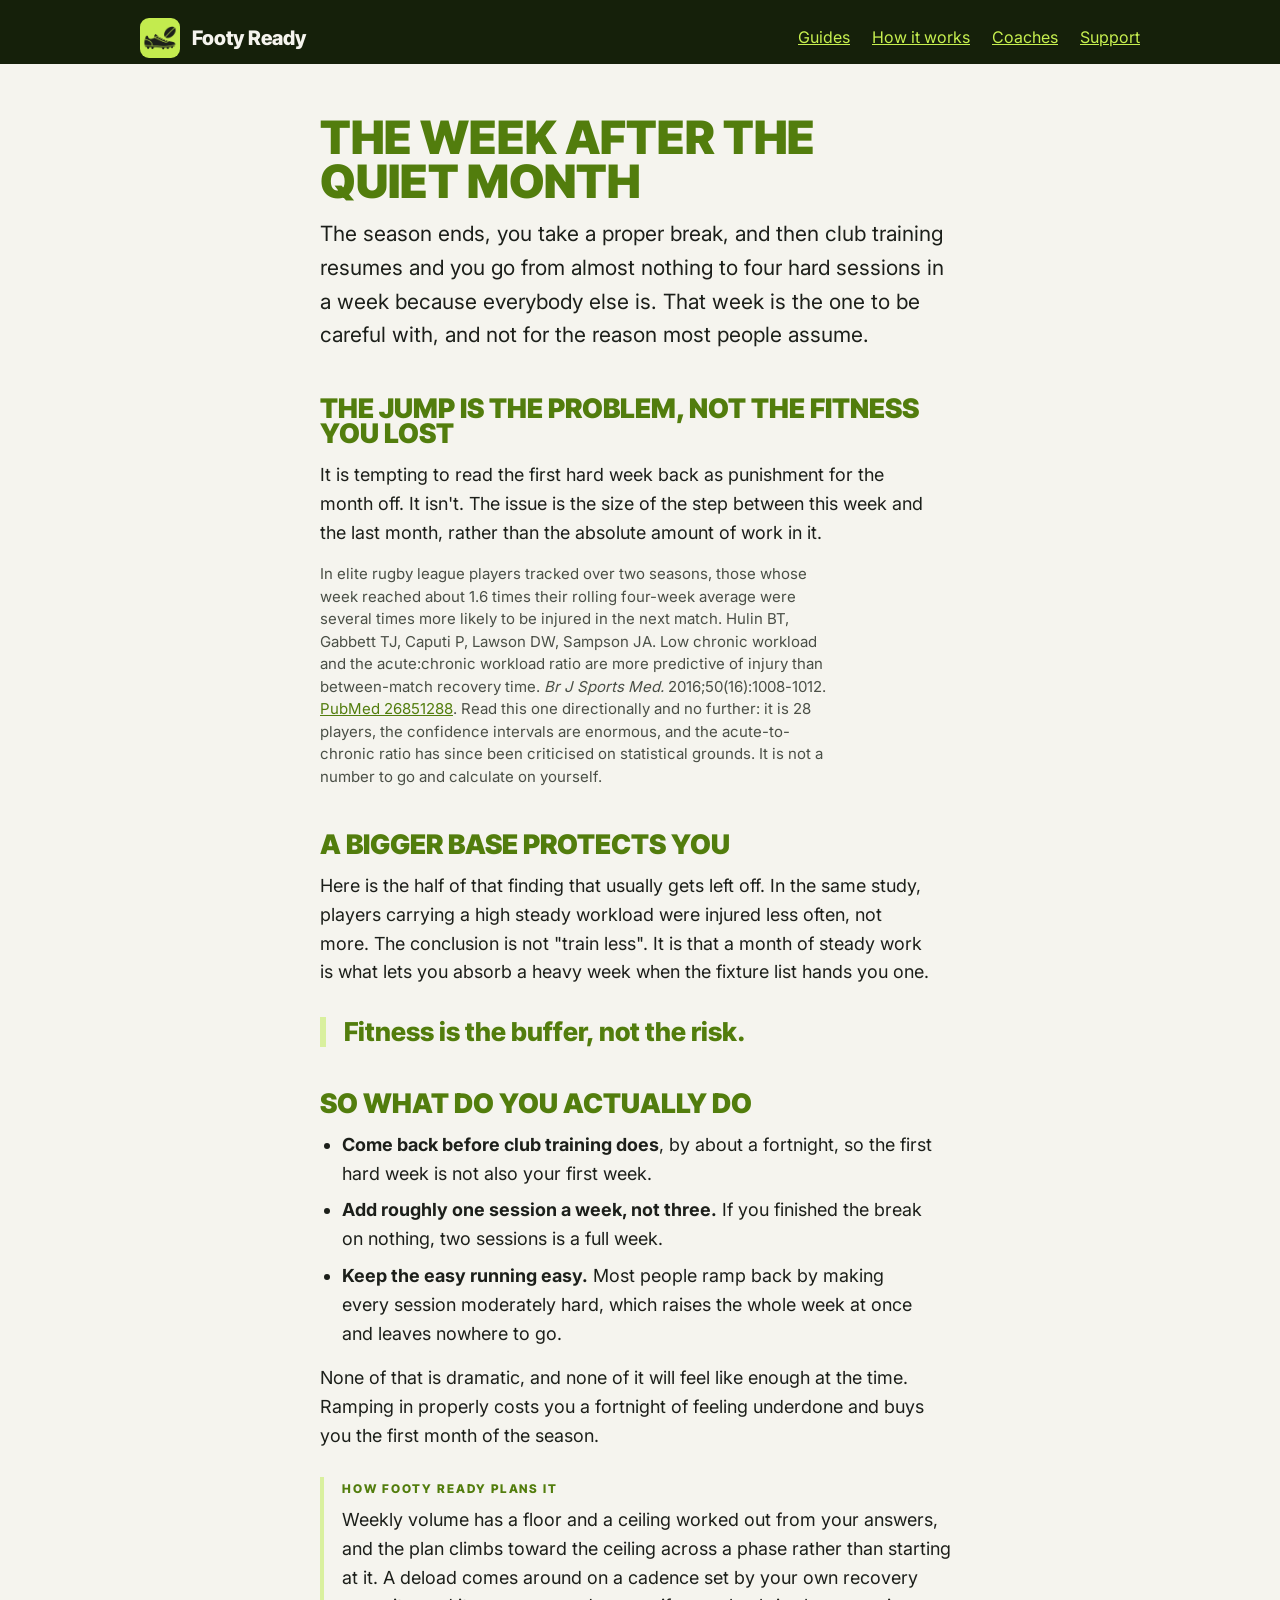
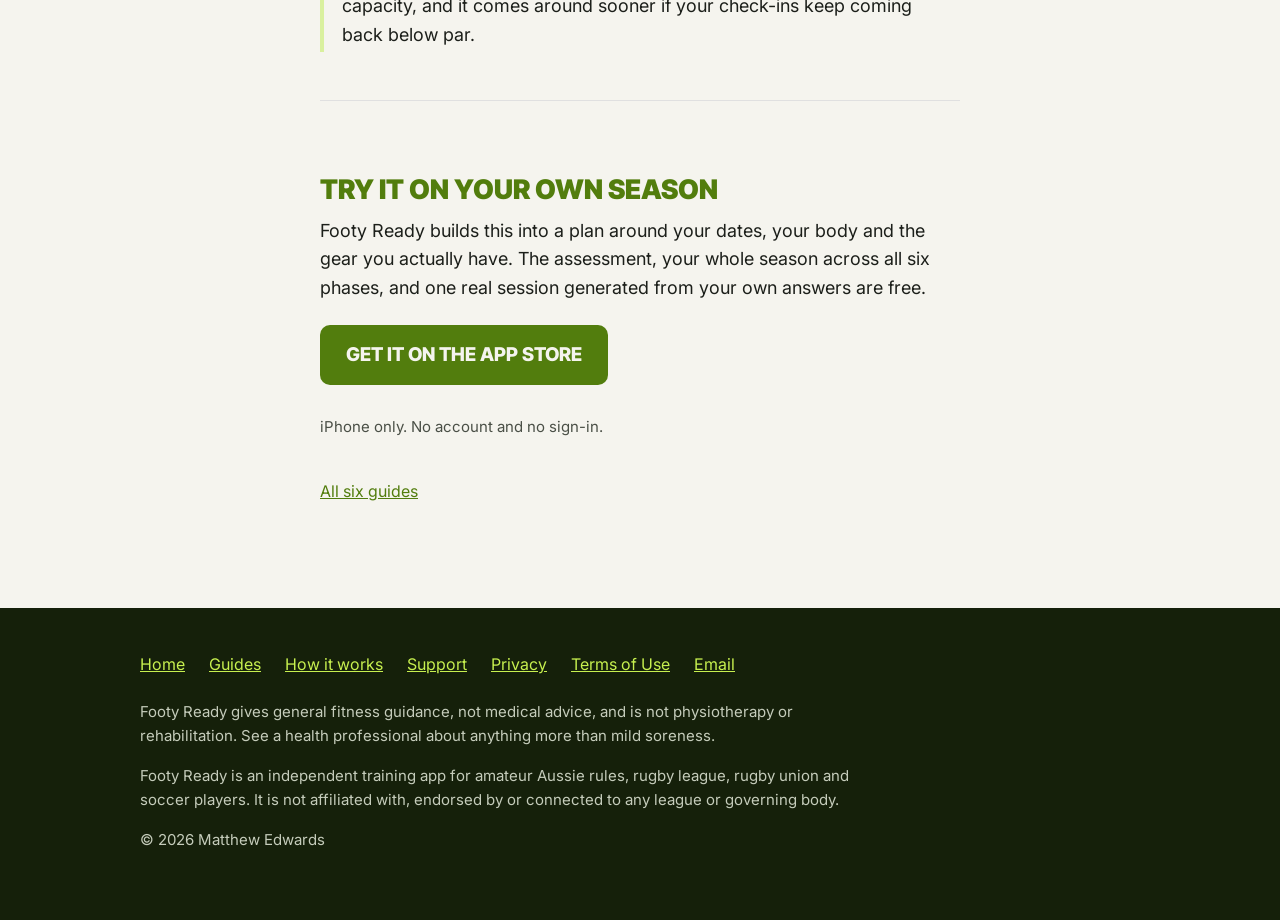
==== coming-back-after-the-off-season.html @ 71d46d75 "Add the six guides and the hub The finite guide library from the plan, reworked from carousels C1, C" ====
<!DOCTYPE html>
<html lang="en-AU">
<head>
<meta charset="UTF-8">
<meta name="viewport" content="width=device-width, initial-scale=1.0">
<title>Coming Back After the Off-Season: Footy Ready</title>
<meta name="description" content="Coming back after the off-season: why the jump from a quiet month to a full training week is the risk, and how to ramp back in without it.">
<link rel="canonical" href="https://mattye27888.github.io/footy-ready-pages/coming-back-after-the-off-season.html">
<meta name="apple-itunes-app" content="app-id=6807821197">
<link rel="icon" href="img/favicon.png">
<link rel="apple-touch-icon" href="img/icon.png">
<link rel="stylesheet" href="site.css">
<script type="application/ld+json">
{
  "@context": "https://schema.org",
  "@type": "Article",
  "headline": "The week after the quiet month",
  "description": "Coming back after the off-season: why the jump from a quiet month to a full training week is the risk, and how to ramp back in without it.",
  "inLanguage": "en-AU",
  "datePublished": "2026-09-17",
  "mainEntityOfPage": "https://mattye27888.github.io/footy-ready-pages/coming-back-after-the-off-season.html",
  "isPartOf": { "@id": "https://mattye27888.github.io/footy-ready-pages/#site" },
  "author": { "@id": "https://mattye27888.github.io/footy-ready-pages/#org" },
  "publisher": { "@id": "https://mattye27888.github.io/footy-ready-pages/#org" }
}
</script>
</head>
<body>

<header class="olive">
  <div class="wrap">
    <div class="bar">
      <a class="brand" href="./">
        <img src="img/icon.png" alt="">
        <span>Footy Ready</span>
      </a>
      <nav>
        <a href="guides.html">Guides</a>
        <a href="how-it-works.html">How it works</a>
        <a href="./#coaches">Coaches</a>
        <a href="support.html">Support</a>
      </nav>
    </div>
  </div>
</header>

<section class="bone doc">
  <div class="wrap">
    <h1>The week after the quiet month</h1>
    <p class="lede">The season ends, you take a proper break, and then club training resumes and you go from almost nothing to four hard sessions in a week because everybody else is. That week is the one to be careful with, and not for the reason most people assume.</p>
    <h2 id="jump">The jump is the problem, not the fitness you lost</h2>
    <p>It is tempting to read the first hard week back as punishment for the month off. It isn't. The issue is the size of the step between this week and the last month, rather than the absolute amount of work in it.</p>
    <p class="cite">In elite rugby league players tracked over two seasons, those whose week reached about 1.6 times their rolling four-week average were several times more likely to be injured in the next match. Hulin BT, Gabbett TJ, Caputi P, Lawson DW, Sampson JA. Low chronic workload and the acute:chronic workload ratio are more predictive of injury than between-match recovery time. <em>Br J Sports Med.</em> 2016;50(16):1008-1012. <a href="https://pubmed.ncbi.nlm.nih.gov/26851288/">PubMed 26851288</a>. Read this one directionally and no further: it is 28 players, the confidence intervals are enormous, and the acute-to-chronic ratio has since been criticised on statistical grounds. It is not a number to go and calculate on yourself.</p>
    <h2 id="base">A bigger base protects you</h2>
    <p>Here is the half of that finding that usually gets left off. In the same study, players carrying a high steady workload were injured less often, not more. The conclusion is not "train less". It is that a month of steady work is what lets you absorb a heavy week when the fixture list hands you one.</p>
    <p class="pull">Fitness is the buffer, not the risk.</p>
    <h2 id="what">So what do you actually do</h2>
    <ul>
      <li><strong>Come back before club training does</strong>, by about a fortnight, so the first hard week is not also your first week.</li>
      <li><strong>Add roughly one session a week, not three.</strong> If you finished the break on nothing, two sessions is a full week.</li>
      <li><strong>Keep the easy running easy.</strong> Most people ramp back by making every session moderately hard, which raises the whole week at once and leaves nowhere to go.</li>
    </ul>
    <p>None of that is dramatic, and none of it will feel like enough at the time. Ramping in properly costs you a fortnight of feeling underdone and buys you the first month of the season.</p>
    <div class="plan">
      <span class="tag">How Footy Ready plans it</span>
      <p>Weekly volume has a floor and a ceiling worked out from your answers, and the plan climbs toward the ceiling across a phase rather than starting at it. A deload comes around on a cadence set by your own recovery capacity, and it comes around sooner if your check-ins keep coming back below par.</p>
    </div>

    <div class="end">
      <h2>Try it on your own season</h2>
      <p>Footy Ready builds this into a plan around your dates, your body and the gear you actually have. The assessment, your whole season across all six phases, and one real session generated from your own answers are free.</p>
      <p><a class="cta" href="https://apps.apple.com/au/app/footy-ready-training-plan/id6807821197?ct=guide-comeback">Get it on the App Store</a></p>
      <p class="note">iPhone only. No account and no sign-in.</p>
      <p class="backlink"><a href="guides.html">All six guides</a></p>
    </div>
  </div>
</section>

<footer>
  <div class="wrap">
    <p class="links">
      <a href="./">Home</a>
      <a href="guides.html">Guides</a>
      <a href="how-it-works.html">How it works</a>
      <a href="support.html">Support</a>
      <a href="privacy.html">Privacy</a>
      <a href="https://www.apple.com/legal/internet-services/itunes/dev/stdeula/">Terms of Use</a>
      <a href="mailto:mattsappdevelopment@gmail.com">Email</a>
    </p>
    <p>Footy Ready gives general fitness guidance, not medical advice, and is not physiotherapy or rehabilitation. See a health professional about anything more than mild soreness.</p>
    <p>Footy Ready is an independent training app for amateur Aussie rules, rugby league, rugby union and soccer players. It is not affiliated with, endorsed by or connected to any league or governing body.</p>
    <p>&copy; 2026 Matthew Edwards</p>
  </div>
</footer>

</body>
</html>
---- site.css ----
/* Colour and type are Marketing/BRAND-KIT.md sections 2 and 3, which come in turn
   from the app's own Theme.swift. Change the app first, the kit second and this
   page third, never the other way around. One accent per section: olive carries
   chartreuse, bone carries field green, and the two greens never meet. */
@font-face {
  font-family: "Inter Tight";
  src: url("fonts/InterTight.woff2") format("woff2-variations");
  font-weight: 100 900;
  font-display: swap;
}
@font-face {
  font-family: "Inter Var";
  src: url("fonts/Inter.woff2") format("woff2-variations");
  font-weight: 100 900;
  font-display: swap;
}

:root {
  --olive: #15200A;
  --chartreuse: #C7F04F;
  --bone: #F5F4EE;
  --ink: #1C1F1A;
  --field: #527D0D;
  --tint: #D9F09E;
  --hairline: #E0E0E0;
  --ink-soft: #4A4F46;
  --bone-soft: #C5CCBB;
  --head: "Inter Tight", -apple-system, BlinkMacSystemFont, "Segoe UI", Roboto, sans-serif;
  --body: "Inter Var", -apple-system, BlinkMacSystemFont, "Segoe UI", Roboto, sans-serif;
}

* { box-sizing: border-box; }
html { scroll-behavior: smooth; }

body {
  margin: 0;
  background: var(--bone);
  color: var(--ink);
  font-family: var(--body);
  font-optical-sizing: auto;
  font-size: 18px;
  line-height: 1.6;
  -webkit-font-smoothing: antialiased;
}

.wrap { max-width: 1040px; margin: 0 auto; padding: 0 20px; }

section { padding: 64px 0; }
.olive { background: var(--olive); color: var(--bone); }
.bone { background: var(--bone); color: var(--ink); }

h1, h2, h3 {
  font-family: var(--head);
  font-weight: 900;
  line-height: 0.95;
  margin: 0 0 18px;
  text-transform: uppercase;
}
h1 { font-size: clamp(40px, 8vw, 78px); }
/* The brand sits inside the H1 so the page's main heading names the product as
   well as the promise, without a second headline competing in the hero. */
.eyebrow {
  display: block;
  font-size: 13px;
  font-weight: 700;
  letter-spacing: 0.2em;
  line-height: 1;
  color: var(--bone-soft);
  margin-bottom: 20px;
}
h2 { font-size: clamp(32px, 6vw, 58px); }
h3 { font-size: 20px; line-height: 1.15; }
.olive h1, .olive h2, .olive h3 { color: var(--chartreuse); }
.bone h2, .bone h3 { color: var(--field); }

p { margin: 0 0 16px; }
.lede { font-size: clamp(18px, 2.1vw, 21px); max-width: 32em; }
.note { font-size: 15px; line-height: 1.55; max-width: 38em; }
.olive .note { color: var(--bone-soft); }
.bone .note { color: var(--ink-soft); }

a { color: inherit; }
.olive a { color: var(--chartreuse); }
.bone a { color: var(--field); }

.bar {
  display: flex; align-items: center; justify-content: space-between;
  gap: 16px; padding: 18px 0 6px;
}
.brand { display: flex; align-items: center; gap: 12px; text-decoration: none; }
.brand img { width: 40px; height: 40px; border-radius: 9px; display: block; }
.brand span { font-family: var(--head); font-weight: 800; font-size: 20px; color: var(--bone); white-space: nowrap; }
.bar nav { font-size: 16px; white-space: nowrap; }
.bar nav a { margin-left: 18px; }

.hero { padding-top: 28px; padding-bottom: 0; }
.hero-grid { display: grid; gap: 32px; align-items: end; grid-template-columns: 1fr; }
.hero-shot { margin: 0; }
.hero-shot img { width: 100%; max-width: 300px; height: auto; display: block; margin: 0 auto; }

.cta {
  display: inline-block;
  background: var(--chartreuse);
  font-family: var(--head);
  font-weight: 800;
  font-size: 19px;
  text-transform: uppercase;
  text-decoration: none;
  padding: 15px 26px;
  border-radius: 10px;
  margin: 6px 0 14px;
}
.olive .cta { background: var(--chartreuse); color: var(--olive); }
.bone .cta { background: var(--field); color: var(--bone); }

.codes { padding: 36px 0; border-bottom: 1px solid var(--hairline); }
.codes ul {
  list-style: none; margin: 0 0 14px; padding: 0;
  display: flex; flex-wrap: wrap; gap: 8px 28px;
  font-family: var(--head); font-weight: 800; text-transform: uppercase;
  font-size: clamp(18px, 2.6vw, 26px); color: var(--field);
}

.features { display: grid; gap: 34px; grid-template-columns: 1fr; margin-top: 44px; }
.features p { margin: 0; }
.features .rule { width: 44px; height: 4px; background: var(--tint); margin-bottom: 14px; }
.features .lead .rule { width: 76px; height: 6px; }
.features .lead h3 { font-size: clamp(23px, 3vw, 32px); }
.features .lead p { font-size: 19px; max-width: 34em; }
.features .minor h3 { font-size: 18px; }
.features .minor p { font-size: 16px; line-height: 1.55; }
.bone .features .minor p { color: var(--ink-soft); }

.split { display: grid; gap: 36px; align-items: center; grid-template-columns: 1fr; }
.split .shot { margin: 0; }
/* The device crops carry their own olive ground, so on a bone section the figure
   becomes a deliberate olive panel rather than a stray dark rectangle. */
.bone .split .shot {
  background: var(--olive);
  border-radius: 18px;
  overflow: hidden;
  padding: 30px 0 0;
}
.split .shot img { width: 100%; max-width: 280px; height: auto; display: block; margin: 0 auto; }

.centre { text-align: center; }
.centre .lede { margin-left: auto; margin-right: auto; }

footer { background: var(--olive); color: var(--bone-soft); padding: 44px 0 52px; font-size: 15px; }
footer a { color: var(--chartreuse); }
footer .links { margin-bottom: 22px; font-size: 16px; }
footer .links a { margin-right: 20px; display: inline-block; }
footer p { max-width: 48em; }

@media (max-width: 420px) {
  .brand img { width: 34px; height: 34px; }
  .brand span { font-size: 18px; }
  .bar nav { font-size: 15px; }
  .bar nav a { margin-left: 14px; }
}

@media (min-width: 760px) {
  section { padding: 88px 0; }
  .hero-grid { grid-template-columns: 1.1fr 0.9fr; gap: 52px; }
  .hero-shot img { max-width: 330px; }
  .hero-copy { padding-bottom: 56px; }
  .features { grid-template-columns: 1fr 1fr; gap: 46px 48px; }
  .features .lead { grid-column: 1 / -1; }
  .split { grid-template-columns: 0.85fr 1.15fr; gap: 56px; }
  .split.reverse .shot { order: 2; }
}

/* ---------------------------------------------------------------------------
   Document pages: support, privacy, how it works. Same shell as the landing
   page, a prose measure instead of a grid, and the display sizes stepped down
   because a 78px uppercase page title is a hero, not a heading. Bone ground
   throughout, so the accent is field green and never chartreuse.
   --------------------------------------------------------------------------- */

.doc .wrap { max-width: 680px; }
.doc { padding-top: 52px; }
.doc h1 { font-size: clamp(30px, 5.4vw, 46px); color: var(--field); margin-bottom: 14px; }
.doc h2 { font-size: clamp(21px, 3vw, 27px); margin: 44px 0 14px; }
.doc h3 { font-size: 19px; margin: 30px 0 8px; text-transform: none; letter-spacing: -0.01em; }
.doc p { max-width: 34em; }
.doc .meta {
  font-family: var(--head); font-weight: 700; font-size: 13px;
  letter-spacing: 0.16em; text-transform: uppercase;
  color: var(--ink-soft); margin: 0 0 34px;
}
.doc ul { max-width: 34em; margin: 0 0 16px; padding-left: 22px; }
.doc li { margin-bottom: 8px; }
.doc .lede { margin-bottom: 26px; }

/* A question and its answer are one unit, so the answer must not be able to
   drift away from its heading. */
.doc h3 + p { margin-top: 0; }

/* The engine descriptions that are the app's own behaviour rather than
   published research. Section C of the stat bank requires them to be labelled
   as such and never given an academic source line. */
.doc .plan {
  border-left: 4px solid var(--tint);
  padding: 2px 0 2px 18px;
  margin: 26px 0;
}
.doc .plan p:last-child { margin-bottom: 0; }
.doc .plan .tag {
  display: block;
  font-family: var(--head); font-weight: 800; font-size: 12px;
  letter-spacing: 0.16em; text-transform: uppercase;
  color: var(--field); margin-bottom: 8px;
}

/* Citations. The named study and its population are the point, so they are
   readable text rather than a superscript nobody opens. */
.doc .cite {
  font-size: 15px; line-height: 1.5; color: var(--ink-soft);
  max-width: 34em; margin: 0 0 16px;
}

.doc .tbl { width: 100%; border-collapse: collapse; margin: 0 0 20px; font-size: 16px; }
.doc .tbl th, .doc .tbl td {
  text-align: left; vertical-align: top;
  padding: 11px 14px 11px 0; border-bottom: 1px solid var(--hairline);
}
.doc .tbl th {
  font-family: var(--head); font-weight: 800; font-size: 13px;
  letter-spacing: 0.1em; text-transform: uppercase; color: var(--field);
  border-bottom-width: 2px;
}
.doc .tbl td:first-child { font-weight: 600; padding-right: 20px; }

.doc .end { margin-top: 48px; padding-top: 32px; border-top: 1px solid var(--hairline); }

/* Three nav items plus the wordmark overflow a narrow phone, and the bar is
   nowrap so it would overflow silently rather than wrapping. */
.bar { flex-wrap: wrap; }
@media (max-width: 520px) {
  .bar nav { font-size: 15px; }
  .bar nav a { margin-left: 13px; }
}

/* ---------------------------------------------------------------------------
   The guide hub. Cards carry no dates, because the set is finite and complete:
   a date implies a cadence nobody has committed to, and it is the first thing
   to look stale.
   --------------------------------------------------------------------------- */

.cards { display: grid; gap: 0; margin: 34px 0 0; }
.cards a {
  display: block; text-decoration: none;
  padding: 24px 0; border-top: 1px solid var(--hairline);
}
.cards a:last-child { border-bottom: 1px solid var(--hairline); }
.cards h3 {
  font-family: var(--head); font-weight: 900; text-transform: uppercase;
  font-size: clamp(19px, 2.4vw, 23px); line-height: 1.05;
  color: var(--field); margin: 0 0 8px;
}
.cards p { margin: 0; font-size: 16px; line-height: 1.5; color: var(--ink-soft); max-width: 38em; }

/* A highlight lifted from the carousel it was written for. One or two a page:
   more and the page is shouting rather than making a point. */
.doc .pull {
  font-family: var(--head); font-weight: 800;
  font-size: clamp(20px, 2.6vw, 26px); line-height: 1.15;
  color: var(--field); text-transform: none;
  max-width: 22em; margin: 30px 0;
  padding-left: 18px; border-left: 6px solid var(--tint);
}

.doc .backlink { margin-top: 40px; font-size: 16px; }
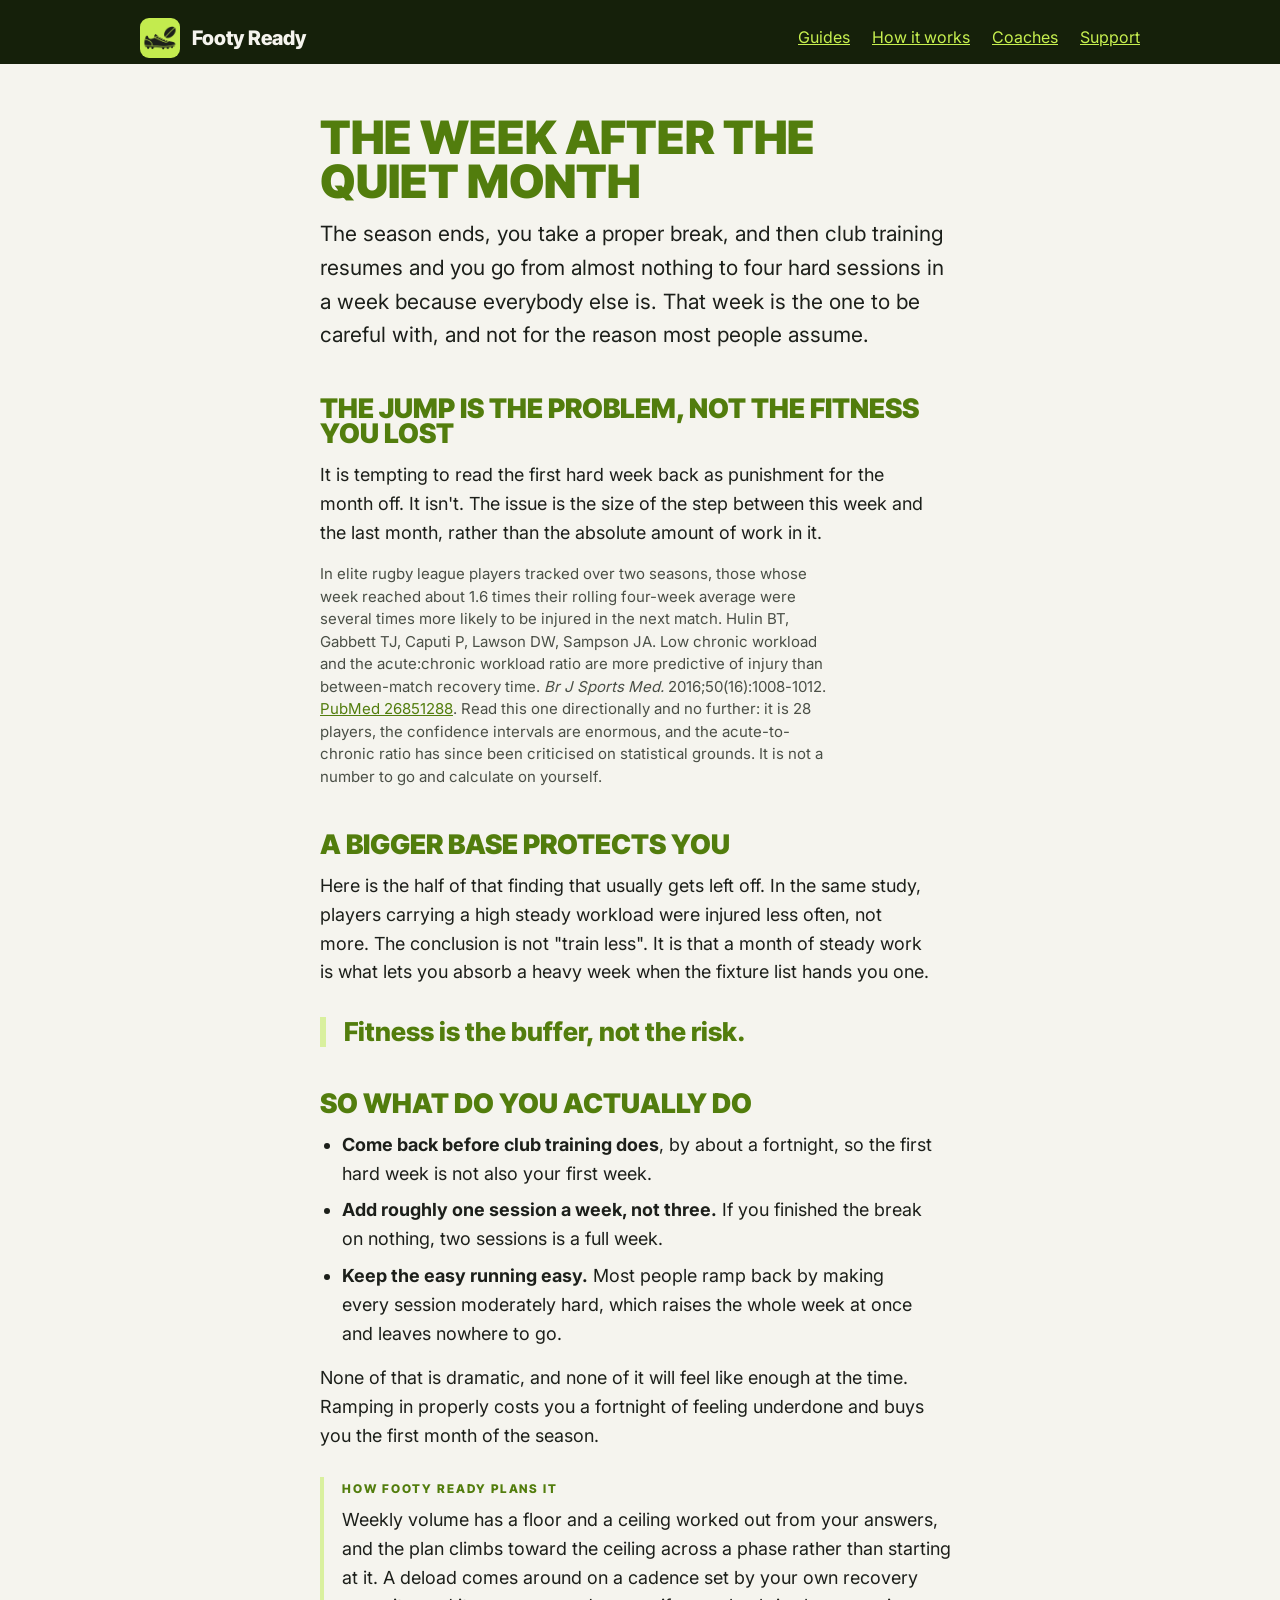
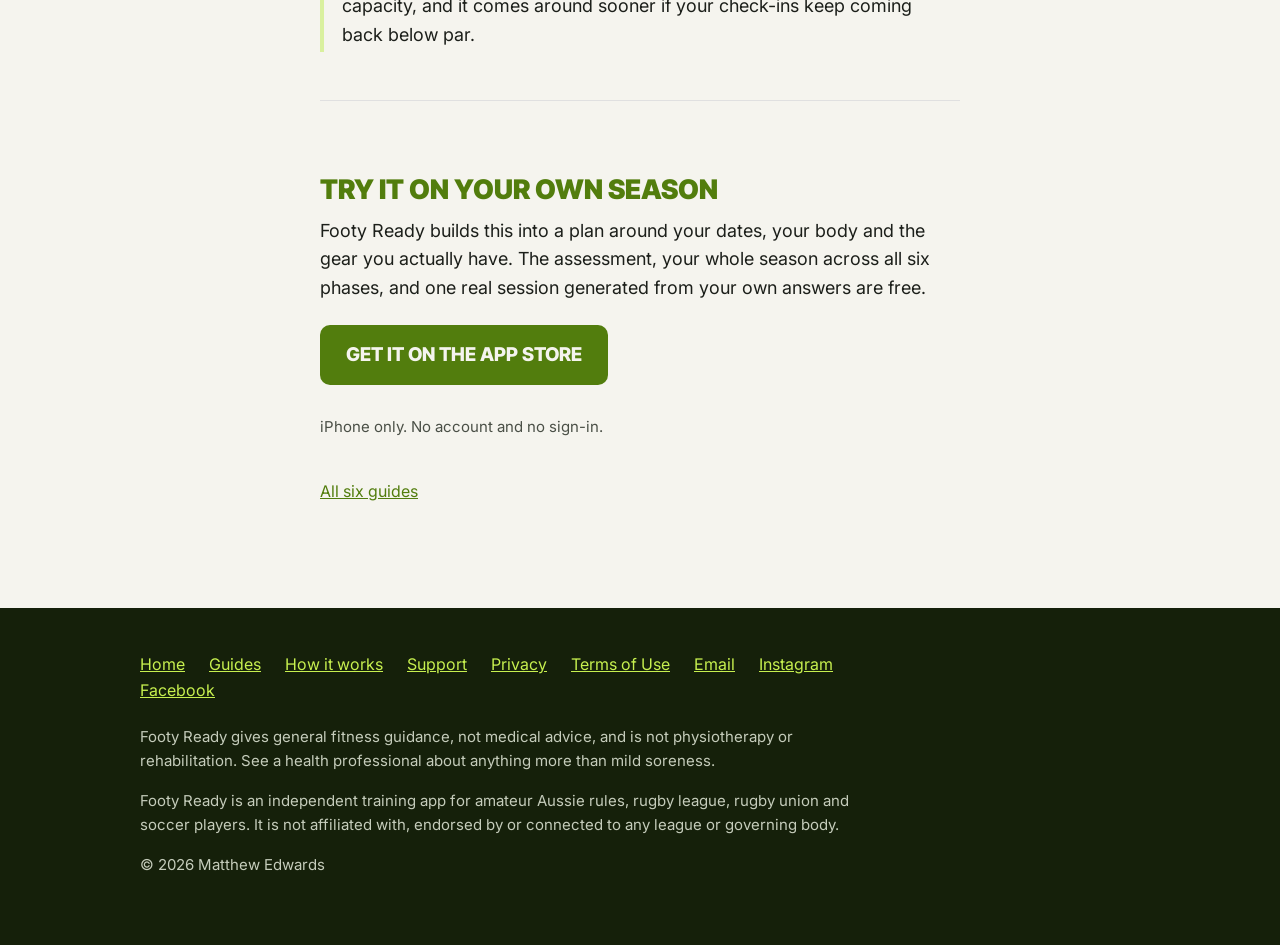
==== commit cd9434d0: "Link the socials from every footer, and add Facebook to sameAs Matthew's second piece of feedback wa" ====
--- a/coming-back-after-the-off-season.html
+++ b/coming-back-after-the-off-season.html
@@ -5,7 +5,7 @@
 <meta name="viewport" content="width=device-width, initial-scale=1.0">
 <title>Coming Back After the Off-Season: Footy Ready</title>
 <meta name="description" content="Coming back after the off-season: why the jump from a quiet month to a full training week is the risk, and how to ramp back in without it.">
-<link rel="canonical" href="https://mattye27888.github.io/footy-ready-pages/coming-back-after-the-off-season.html">
+<link rel="canonical" href="https://footyreadyapp.com.au/coming-back-after-the-off-season.html">
 <meta name="apple-itunes-app" content="app-id=6807821197">
 <link rel="icon" href="img/favicon.png">
 <link rel="apple-touch-icon" href="img/icon.png">
@@ -18,10 +18,10 @@
   "description": "Coming back after the off-season: why the jump from a quiet month to a full training week is the risk, and how to ramp back in without it.",
   "inLanguage": "en-AU",
   "datePublished": "2026-09-17",
-  "mainEntityOfPage": "https://mattye27888.github.io/footy-ready-pages/coming-back-after-the-off-season.html",
-  "isPartOf": { "@id": "https://mattye27888.github.io/footy-ready-pages/#site" },
-  "author": { "@id": "https://mattye27888.github.io/footy-ready-pages/#org" },
-  "publisher": { "@id": "https://mattye27888.github.io/footy-ready-pages/#org" }
+  "mainEntityOfPage": "https://footyreadyapp.com.au/coming-back-after-the-off-season.html",
+  "isPartOf": { "@id": "https://footyreadyapp.com.au/#site" },
+  "author": { "@id": "https://footyreadyapp.com.au/#org" },
+  "publisher": { "@id": "https://footyreadyapp.com.au/#org" }
 }
 </script>
 </head>
@@ -86,6 +86,8 @@
       <a href="privacy.html">Privacy</a>
       <a href="https://www.apple.com/legal/internet-services/itunes/dev/stdeula/">Terms of Use</a>
       <a href="mailto:mattsappdevelopment@gmail.com">Email</a>
+      <a href="https://www.instagram.com/footyreadyapp/">Instagram</a>
+      <a href="https://www.facebook.com/profile.php?id=61594351435169">Facebook</a>
     </p>
     <p>Footy Ready gives general fitness guidance, not medical advice, and is not physiotherapy or rehabilitation. See a health professional about anything more than mild soreness.</p>
     <p>Footy Ready is an independent training app for amateur Aussie rules, rugby league, rugby union and soccer players. It is not affiliated with, endorsed by or connected to any league or governing body.</p>
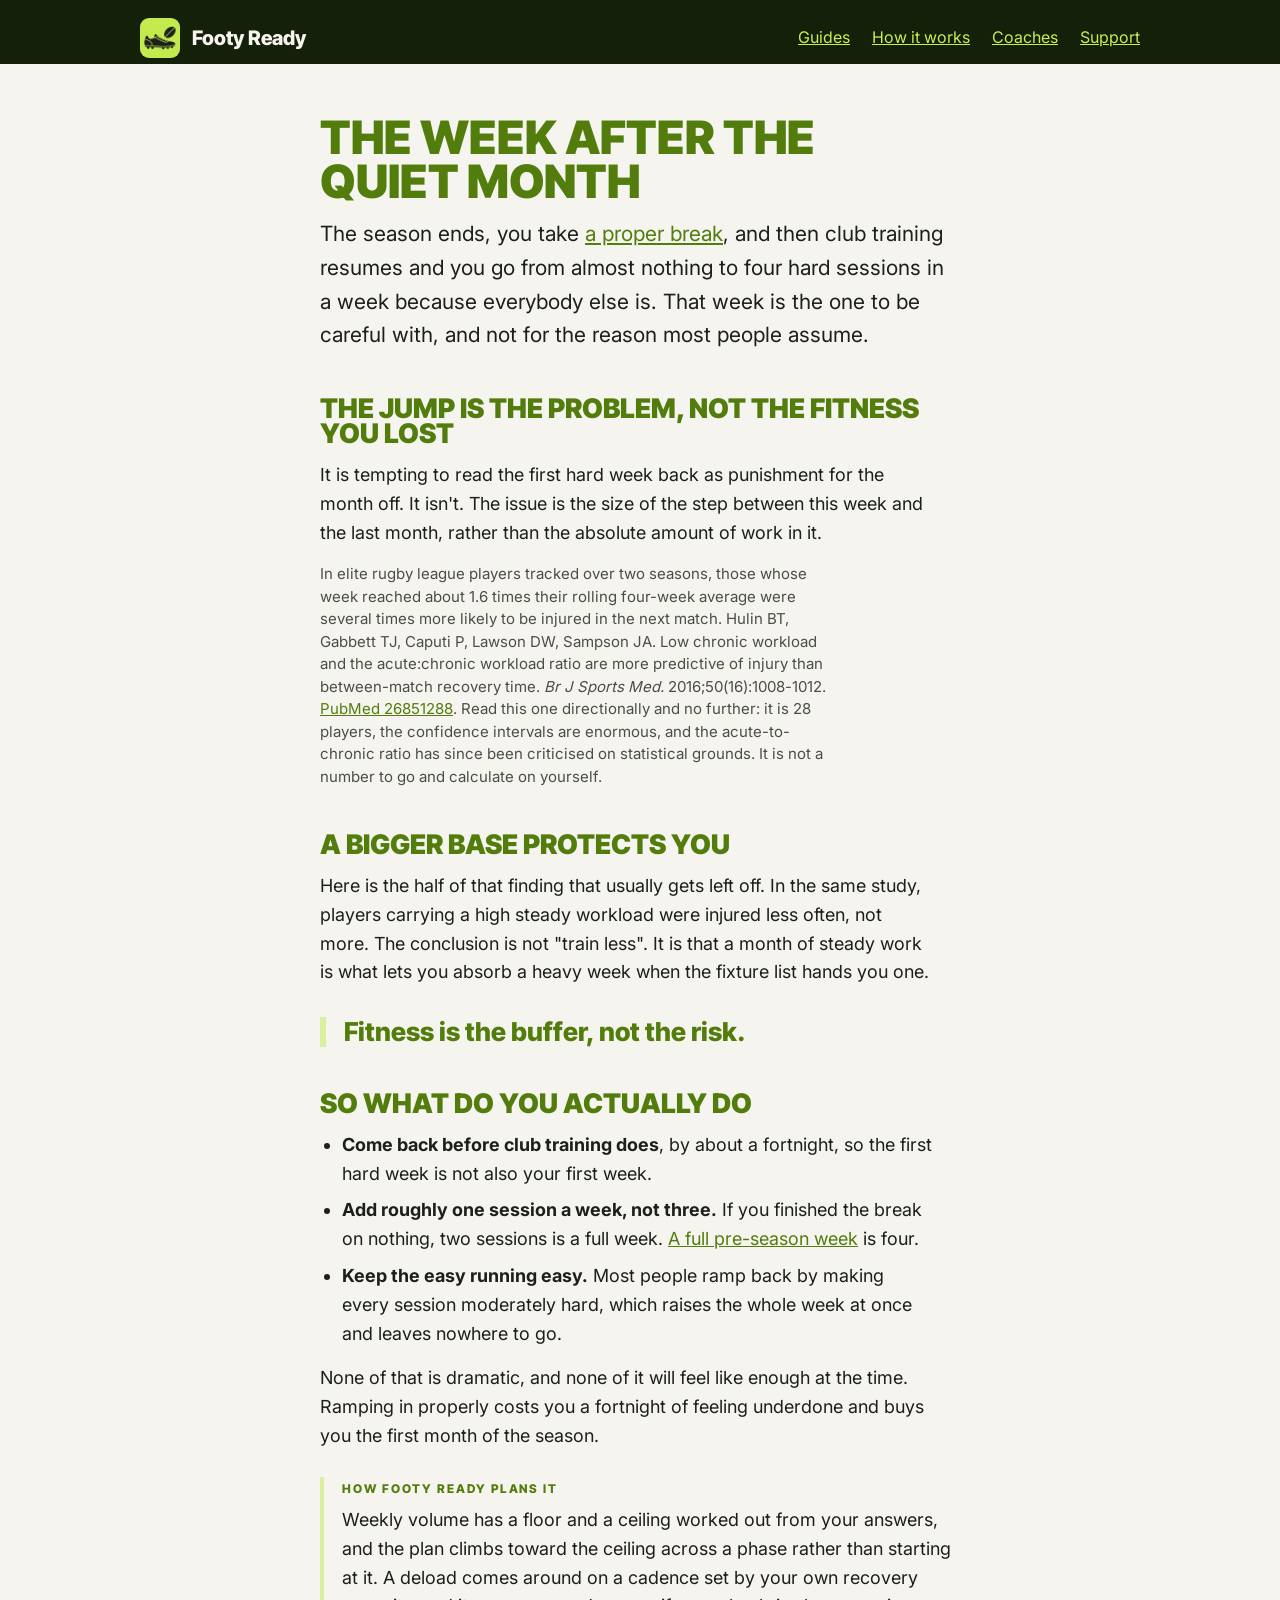
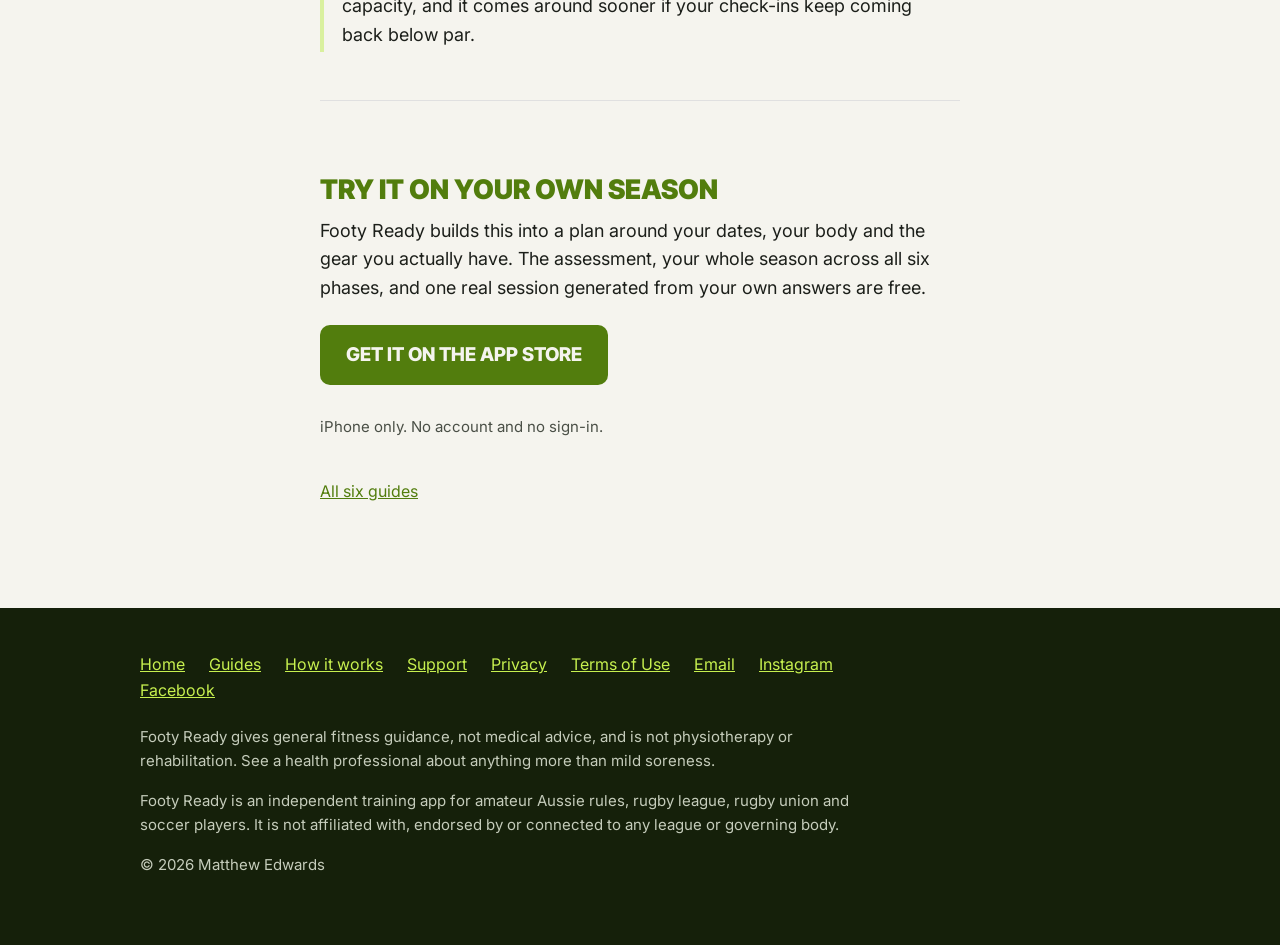
==== commit c8030d5e: "Cross-link the guides where the prose already overlaps Each guide had exactly one in-body link out, " ====
--- a/coming-back-after-the-off-season.html
+++ b/coming-back-after-the-off-season.html
@@ -7,6 +7,12 @@
 <meta name="description" content="Coming back after the off-season: why the jump from a quiet month to a full training week is the risk, and how to ramp back in without it.">
 <link rel="canonical" href="https://footyreadyapp.com.au/coming-back-after-the-off-season.html">
 <meta name="apple-itunes-app" content="app-id=6807821197">
+<meta property="og:type" content="article">
+<meta property="og:title" content="Coming Back After the Off-Season: Footy Ready">
+<meta property="og:description" content="Coming back after the off-season: why the jump from a quiet month to a full training week is the risk, and how to ramp back in without it.">
+<meta property="og:image" content="https://footyreadyapp.com.au/img/og.png">
+<meta property="og:url" content="https://footyreadyapp.com.au/coming-back-after-the-off-season.html">
+<meta name="twitter:card" content="summary_large_image">
 <link rel="icon" href="img/favicon.png">
 <link rel="apple-touch-icon" href="img/icon.png">
 <link rel="stylesheet" href="site.css">
@@ -47,7 +53,7 @@
 <section class="bone doc">
   <div class="wrap">
     <h1>The week after the quiet month</h1>
-    <p class="lede">The season ends, you take a proper break, and then club training resumes and you go from almost nothing to four hard sessions in a week because everybody else is. That week is the one to be careful with, and not for the reason most people assume.</p>
+    <p class="lede">The season ends, you take <a href="the-weeks-where-doing-nothing-is-the-plan.html">a proper break</a>, and then club training resumes and you go from almost nothing to four hard sessions in a week because everybody else is. That week is the one to be careful with, and not for the reason most people assume.</p>
     <h2 id="jump">The jump is the problem, not the fitness you lost</h2>
     <p>It is tempting to read the first hard week back as punishment for the month off. It isn't. The issue is the size of the step between this week and the last month, rather than the absolute amount of work in it.</p>
     <p class="cite">In elite rugby league players tracked over two seasons, those whose week reached about 1.6 times their rolling four-week average were several times more likely to be injured in the next match. Hulin BT, Gabbett TJ, Caputi P, Lawson DW, Sampson JA. Low chronic workload and the acute:chronic workload ratio are more predictive of injury than between-match recovery time. <em>Br J Sports Med.</em> 2016;50(16):1008-1012. <a href="https://pubmed.ncbi.nlm.nih.gov/26851288/">PubMed 26851288</a>. Read this one directionally and no further: it is 28 players, the confidence intervals are enormous, and the acute-to-chronic ratio has since been criticised on statistical grounds. It is not a number to go and calculate on yourself.</p>
@@ -57,7 +63,7 @@
     <h2 id="what">So what do you actually do</h2>
     <ul>
       <li><strong>Come back before club training does</strong>, by about a fortnight, so the first hard week is not also your first week.</li>
-      <li><strong>Add roughly one session a week, not three.</strong> If you finished the break on nothing, two sessions is a full week.</li>
+      <li><strong>Add roughly one session a week, not three.</strong> If you finished the break on nothing, two sessions is a full week. <a href="what-a-pre-season-week-looks-like.html">A full pre-season week</a> is four.</li>
       <li><strong>Keep the easy running easy.</strong> Most people ramp back by making every session moderately hard, which raises the whole week at once and leaves nowhere to go.</li>
     </ul>
     <p>None of that is dramatic, and none of it will feel like enough at the time. Ramping in properly costs you a fortnight of feeling underdone and buys you the first month of the season.</p>
